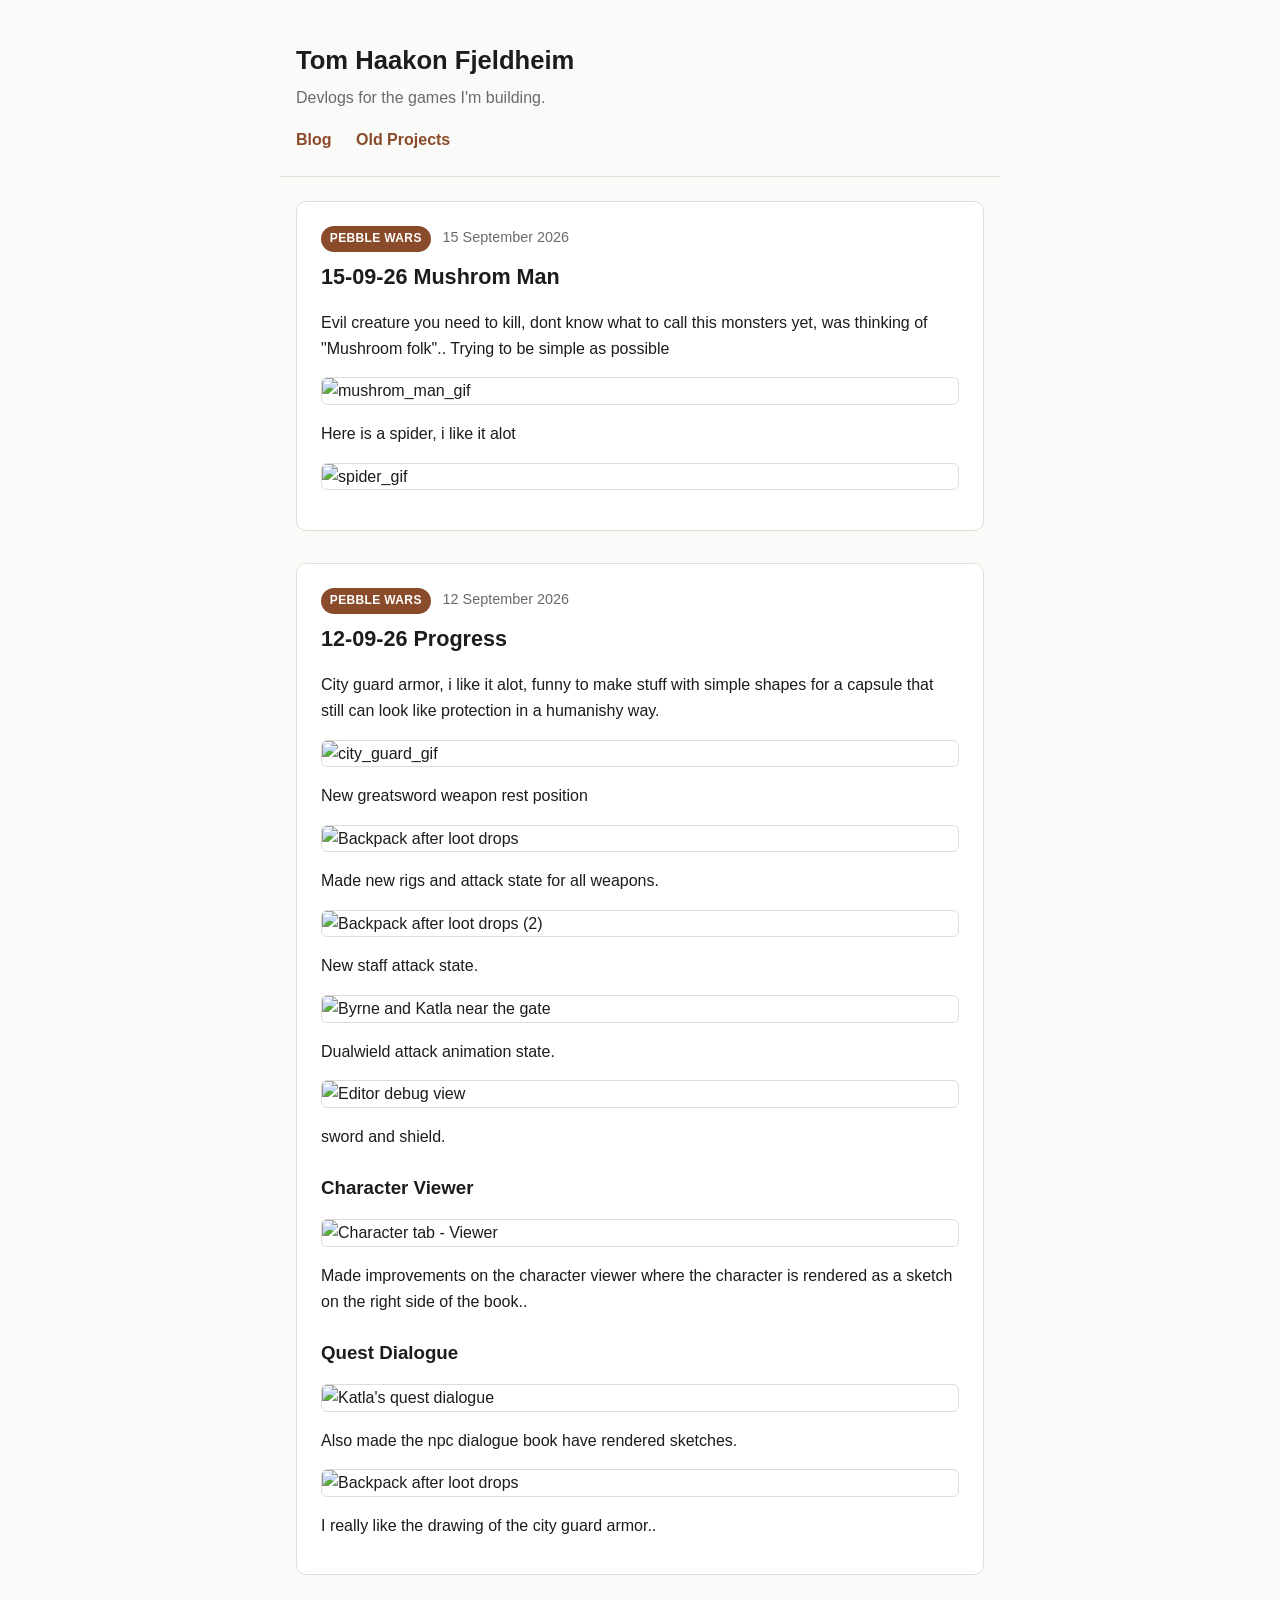
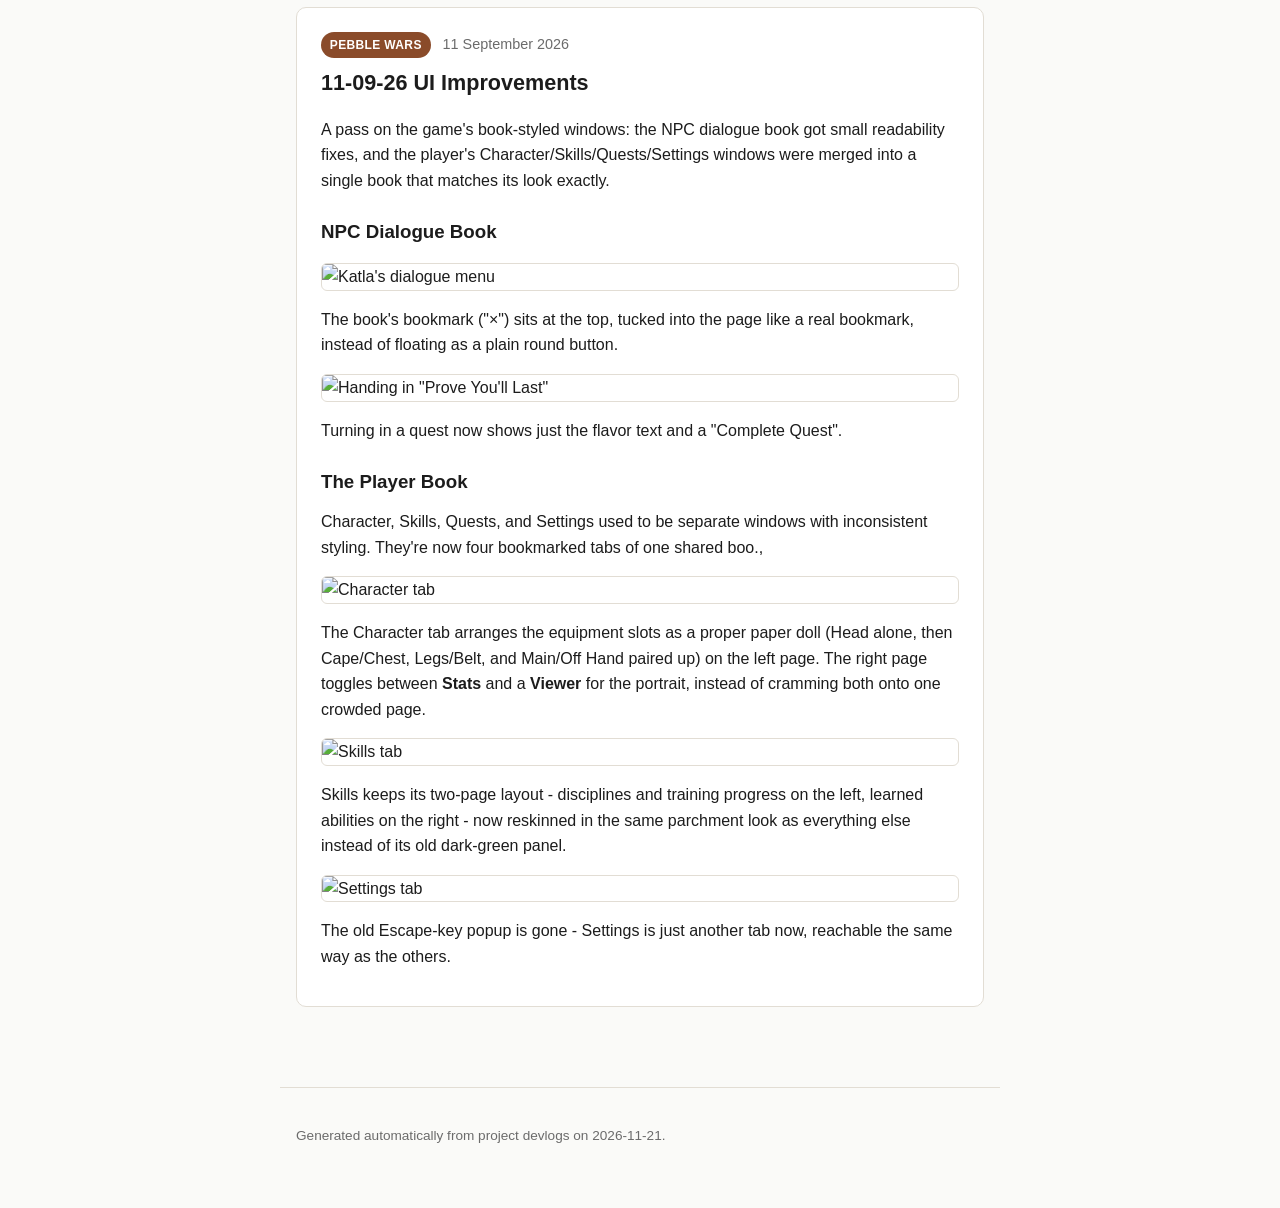
==== index.html @ b5f9fc64 "chore: sync blog from project devlogs" ====
<!doctype html>
<html lang="en">
<head>
  <meta charset="utf-8">
  <meta name="viewport" content="width=device-width, initial-scale=1">
  <title>Tom Haakon Fjeldheim — Game Dev Blog</title>
  <link rel="stylesheet" href="style.css">
</head>
<body>
  <header class="site-header">
    <h1>Tom Haakon Fjeldheim</h1>
    <p class="tagline">Devlogs for the games I'm building.</p>
    <nav>
      <a href="index.html">Blog</a>
      <a href="old-projects.html">Old Projects</a>
    </nav>
  </header>

  <main>
    
    <article class="post">
      <header class="post-header">
        <span class="post-project">Pebble Wars</span>
        <time class="post-date">15 September 2026</time>
      </header>
      <h2 class="post-title">15-09-26 Mushrom Man</h2>
      <div class="post-body">
        <p>Evil creature you need to kill, dont know what to call this monsters yet, was thinking of "Mushroom folk".. Trying to be simple as possible</p>
<figure><img src="https://raw.githubusercontent.com/tomhaakon/pebble-wars-progress-blog/main/images/15-09-26/mushrom_man.gif" alt="mushrom_man_gif" loading="lazy"></figure>
<p>Here is a spider, i like it alot</p>
<figure><img src="https://raw.githubusercontent.com/tomhaakon/pebble-wars-progress-blog/main/images/15-09-26/spider.gif" alt="spider_gif" loading="lazy"></figure>
      </div>
    </article>

    <article class="post">
      <header class="post-header">
        <span class="post-project">Pebble Wars</span>
        <time class="post-date">12 September 2026</time>
      </header>
      <h2 class="post-title">12-09-26 Progress</h2>
      <div class="post-body">
        <p>City guard armor, i like it alot, funny to make stuff with simple shapes for a capsule that still can look like protection in a humanishy way.</p>
<figure><img src="https://raw.githubusercontent.com/tomhaakon/pebble-wars-progress-blog/main/images/12-09-26/city_guard_gif.gif" alt="city_guard_gif" loading="lazy"></figure>
<p>New greatsword weapon rest position</p>
<figure><img src="https://raw.githubusercontent.com/tomhaakon/pebble-wars-progress-blog/main/images/12-09-26/Skjermbilde%202026-09-12%20135331.png" alt="Backpack after loot drops" loading="lazy"></figure>
<p>Made new rigs and attack state for all weapons.</p>
<figure><img src="https://raw.githubusercontent.com/tomhaakon/pebble-wars-progress-blog/main/images/12-09-26/Skjermbilde%202026-09-12%20135351.png" alt="Backpack after loot drops (2)" loading="lazy"></figure>
<p>New staff attack state.</p>
<figure><img src="https://raw.githubusercontent.com/tomhaakon/pebble-wars-progress-blog/main/images/12-09-26/Skjermbilde%202026-09-12%20135405.png" alt="Byrne and Katla near the gate" loading="lazy"></figure>
<p>Dualwield attack animation state.</p>
<figure><img src="https://raw.githubusercontent.com/tomhaakon/pebble-wars-progress-blog/main/images/12-09-26/Skjermbilde%202026-09-12%20135410.png" alt="Editor debug view" loading="lazy"></figure>
<p>sword and shield.</p>
<h3>Character Viewer</h3>
<figure><img src="https://raw.githubusercontent.com/tomhaakon/pebble-wars-progress-blog/main/images/12-09-26/Skjermbilde%202026-09-12%20135426.png" alt="Character tab - Viewer" loading="lazy"></figure>
<p>Made improvements on the character viewer where the character is rendered as a sketch on the right side of the book..</p>
<h3>Quest Dialogue</h3>
<figure><img src="https://raw.githubusercontent.com/tomhaakon/pebble-wars-progress-blog/main/images/12-09-26/Skjermbilde%202026-09-12%20135549.png" alt="Katla's quest dialogue" loading="lazy"></figure>
<p>Also made the npc dialogue book have rendered sketches.</p>
<figure><img src="https://raw.githubusercontent.com/tomhaakon/pebble-wars-progress-blog/main/images/12-09-26/Skjermbilde%202026-09-12%20140319.png" alt="Backpack after loot drops" loading="lazy"></figure>
<p>I really like the drawing of the city guard armor..</p>
      </div>
    </article>

    <article class="post">
      <header class="post-header">
        <span class="post-project">Pebble Wars</span>
        <time class="post-date">11 September 2026</time>
      </header>
      <h2 class="post-title">11-09-26 UI Improvements</h2>
      <div class="post-body">
        <p>A pass on the game's book-styled windows: the NPC dialogue book got small readability fixes, and the player's Character/Skills/Quests/Settings windows were merged into a single book that matches its look exactly.</p>
<h3>NPC Dialogue Book</h3>
<figure><img src="https://raw.githubusercontent.com/tomhaakon/pebble-wars-progress-blog/main/images/11-09-26/Skjermbilde%202026-09-12%20004628.png" alt="Katla's dialogue menu" loading="lazy"></figure>
<p>The book's bookmark ("×") sits at the top, tucked into the page like a real bookmark, instead of floating as a plain round button.</p>
<figure><img src="https://raw.githubusercontent.com/tomhaakon/pebble-wars-progress-blog/main/images/11-09-26/Skjermbilde%202026-09-12%20004636.png" alt="Handing in &quot;Prove You'll Last&quot;" loading="lazy"></figure>
<p>Turning in a quest now shows just the flavor text and a "Complete Quest".</p>
<h3>The Player Book</h3>
<p>Character, Skills, Quests, and Settings used to be separate windows with inconsistent styling. They're now four bookmarked tabs of one shared boo.,</p>
<figure><img src="https://raw.githubusercontent.com/tomhaakon/pebble-wars-progress-blog/main/images/11-09-26/Skjermbilde%202026-09-12%20004641.png" alt="Character tab" loading="lazy"></figure>
<p>The Character tab arranges the equipment slots as a proper paper doll (Head alone, then Cape/Chest, Legs/Belt, and Main/Off Hand paired up) on the left page. The right page toggles between <strong>Stats</strong> and a <strong>Viewer</strong> for the portrait, instead of cramming both onto one crowded page.</p>
<figure><img src="https://raw.githubusercontent.com/tomhaakon/pebble-wars-progress-blog/main/images/11-09-26/Skjermbilde%202026-09-12%20004644.png" alt="Skills tab" loading="lazy"></figure>
<p>Skills keeps its two-page layout - disciplines and training progress on the left, learned abilities on the right - now reskinned in the same parchment look as everything else instead of its old dark-green panel.</p>
<figure><img src="https://raw.githubusercontent.com/tomhaakon/pebble-wars-progress-blog/main/images/11-09-26/Skjermbilde%202026-09-12%20004647.png" alt="Settings tab" loading="lazy"></figure>
<p>The old Escape-key popup is gone - Settings is just another tab now, reachable the same way as the others.</p>
      </div>
    </article>
  </main>

  <footer class="site-footer">
    <p>Generated automatically from project devlogs on 2026-11-21.</p>
  </footer>
</body>
</html>
---- style.css ----
:root {
  color-scheme: light dark;
  --bg: #fafaf8;
  --fg: #1c1c1c;
  --muted: #6b6b6b;
  --accent: #8a4b2a;
  --border: #e2ddd4;
  --card-bg: #ffffff;
  --max-width: 720px;
}

@media (prefers-color-scheme: dark) {
  :root {
    --bg: #171512;
    --fg: #ece7de;
    --muted: #a39d90;
    --accent: #d99a6c;
    --border: #322e28;
    --card-bg: #201d19;
  }
}

* { box-sizing: border-box; }

body {
  margin: 0;
  background: var(--bg);
  color: var(--fg);
  font-family: -apple-system, BlinkMacSystemFont, "Segoe UI", Roboto, sans-serif;
  line-height: 1.6;
}

.site-header {
  max-width: var(--max-width);
  margin: 0 auto;
  padding: 2.5rem 1rem 1.5rem;
  border-bottom: 1px solid var(--border);
}

.site-header h1 {
  margin: 0 0 0.25rem;
  font-size: 1.6rem;
}

.tagline {
  margin: 0 0 1rem;
  color: var(--muted);
}

.site-header nav a {
  color: var(--accent);
  text-decoration: none;
  font-weight: 600;
  margin-right: 1.25rem;
}

.site-header nav a:hover { text-decoration: underline; }

main {
  max-width: var(--max-width);
  margin: 0 auto;
  padding: 1.5rem 1rem 3rem;
}

.post {
  background: var(--card-bg);
  border: 1px solid var(--border);
  border-radius: 10px;
  padding: 1.5rem;
  margin-bottom: 2rem;
}

.post-header {
  display: flex;
  align-items: baseline;
  gap: 0.75rem;
  margin-bottom: 0.5rem;
}

.post-project {
  display: inline-block;
  background: var(--accent);
  color: #fff;
  font-size: 0.75rem;
  font-weight: 600;
  letter-spacing: 0.03em;
  text-transform: uppercase;
  padding: 0.2rem 0.55rem;
  border-radius: 999px;
}

.post-date {
  color: var(--muted);
  font-size: 0.9rem;
}

.post-title {
  margin: 0 0 1rem;
  font-size: 1.35rem;
}

.post-body h2, .post-body h3, .post-body h4 {
  margin-top: 1.5rem;
  margin-bottom: 0.5rem;
}

.post-body p { margin: 0.75rem 0; }

.post-body figure {
  margin: 1rem 0;
}

.post-body img {
  max-width: 100%;
  border-radius: 6px;
  border: 1px solid var(--border);
  display: block;
}

.site-footer {
  max-width: var(--max-width);
  margin: 0 auto;
  padding: 1.5rem 1rem 3rem;
  color: var(--muted);
  font-size: 0.85rem;
  border-top: 1px solid var(--border);
}

.old-projects-list {
  list-style: none;
  padding: 0;
}

.old-projects-list li {
  background: var(--card-bg);
  border: 1px solid var(--border);
  border-radius: 8px;
  padding: 1rem 1.25rem;
  margin-bottom: 0.75rem;
}

.old-projects-list a {
  color: var(--accent);
  font-weight: 600;
  text-decoration: none;
}

.old-projects-list a:hover { text-decoration: underline; }
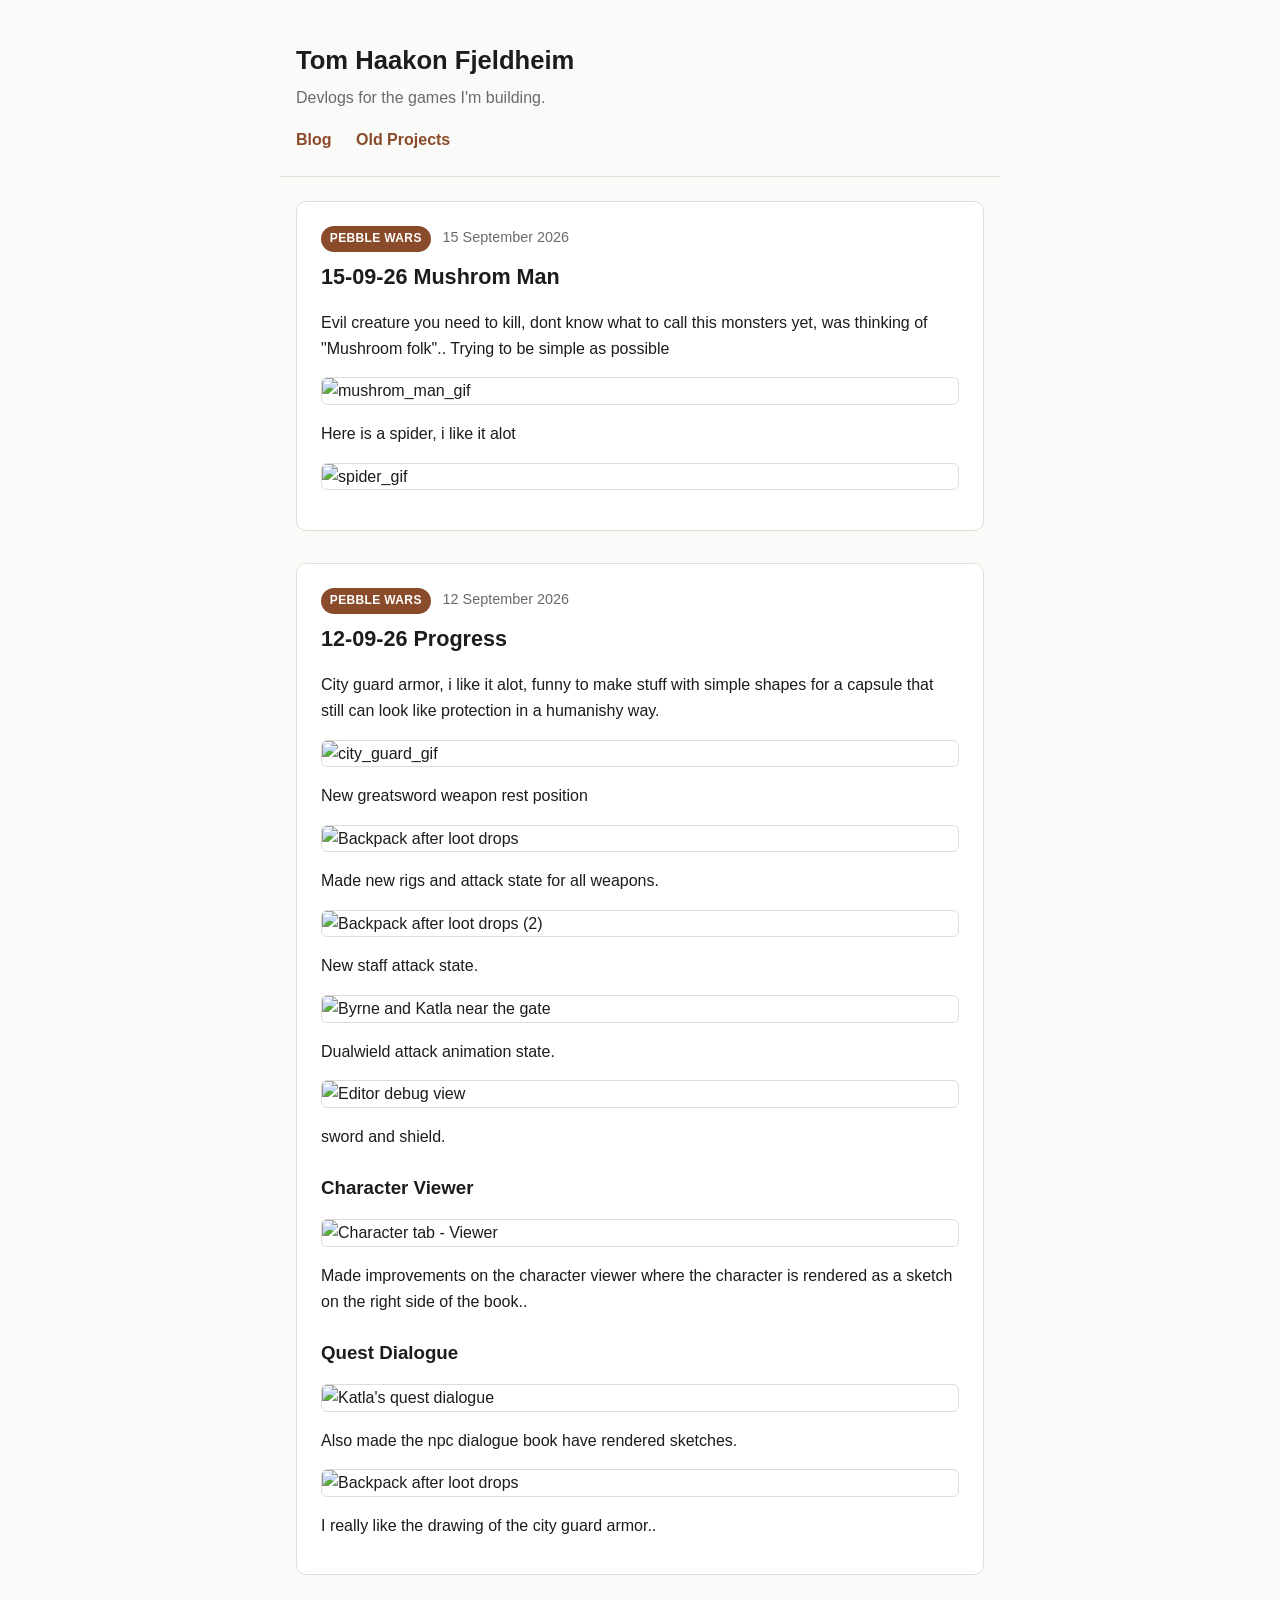
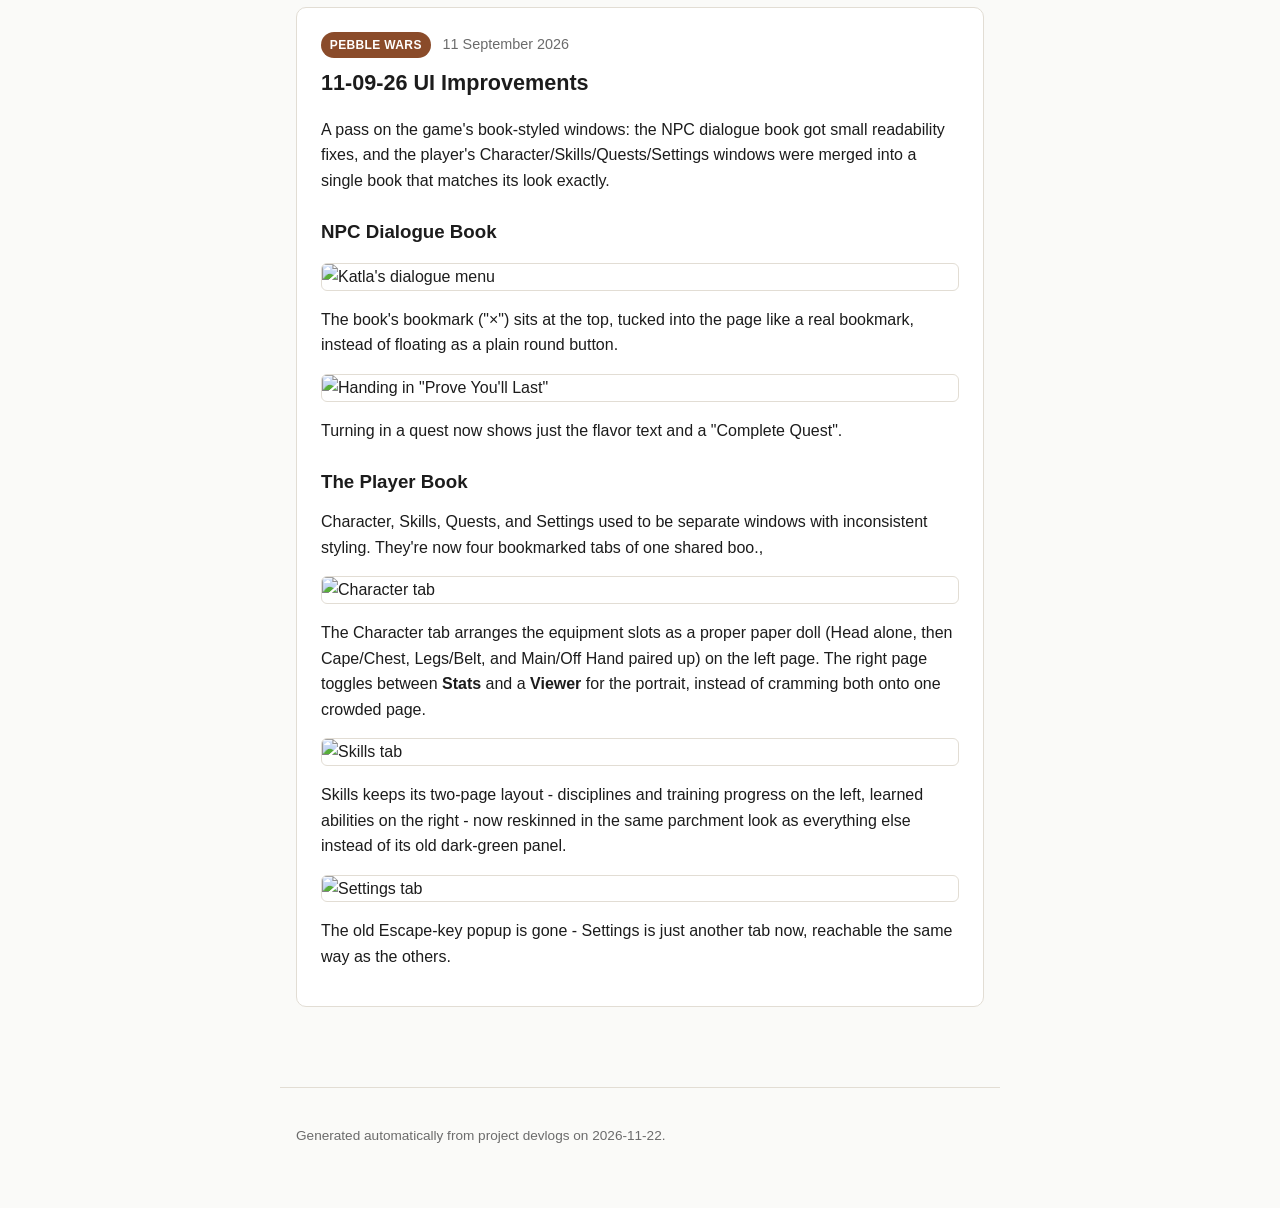
==== commit a876f475: "chore: sync blog from project devlogs" ====
--- a/index.html
+++ b/index.html
@@ -87,7 +87,7 @@
   </main>
 
   <footer class="site-footer">
-    <p>Generated automatically from project devlogs on 2026-11-21.</p>
+    <p>Generated automatically from project devlogs on 2026-11-22.</p>
   </footer>
 </body>
 </html>
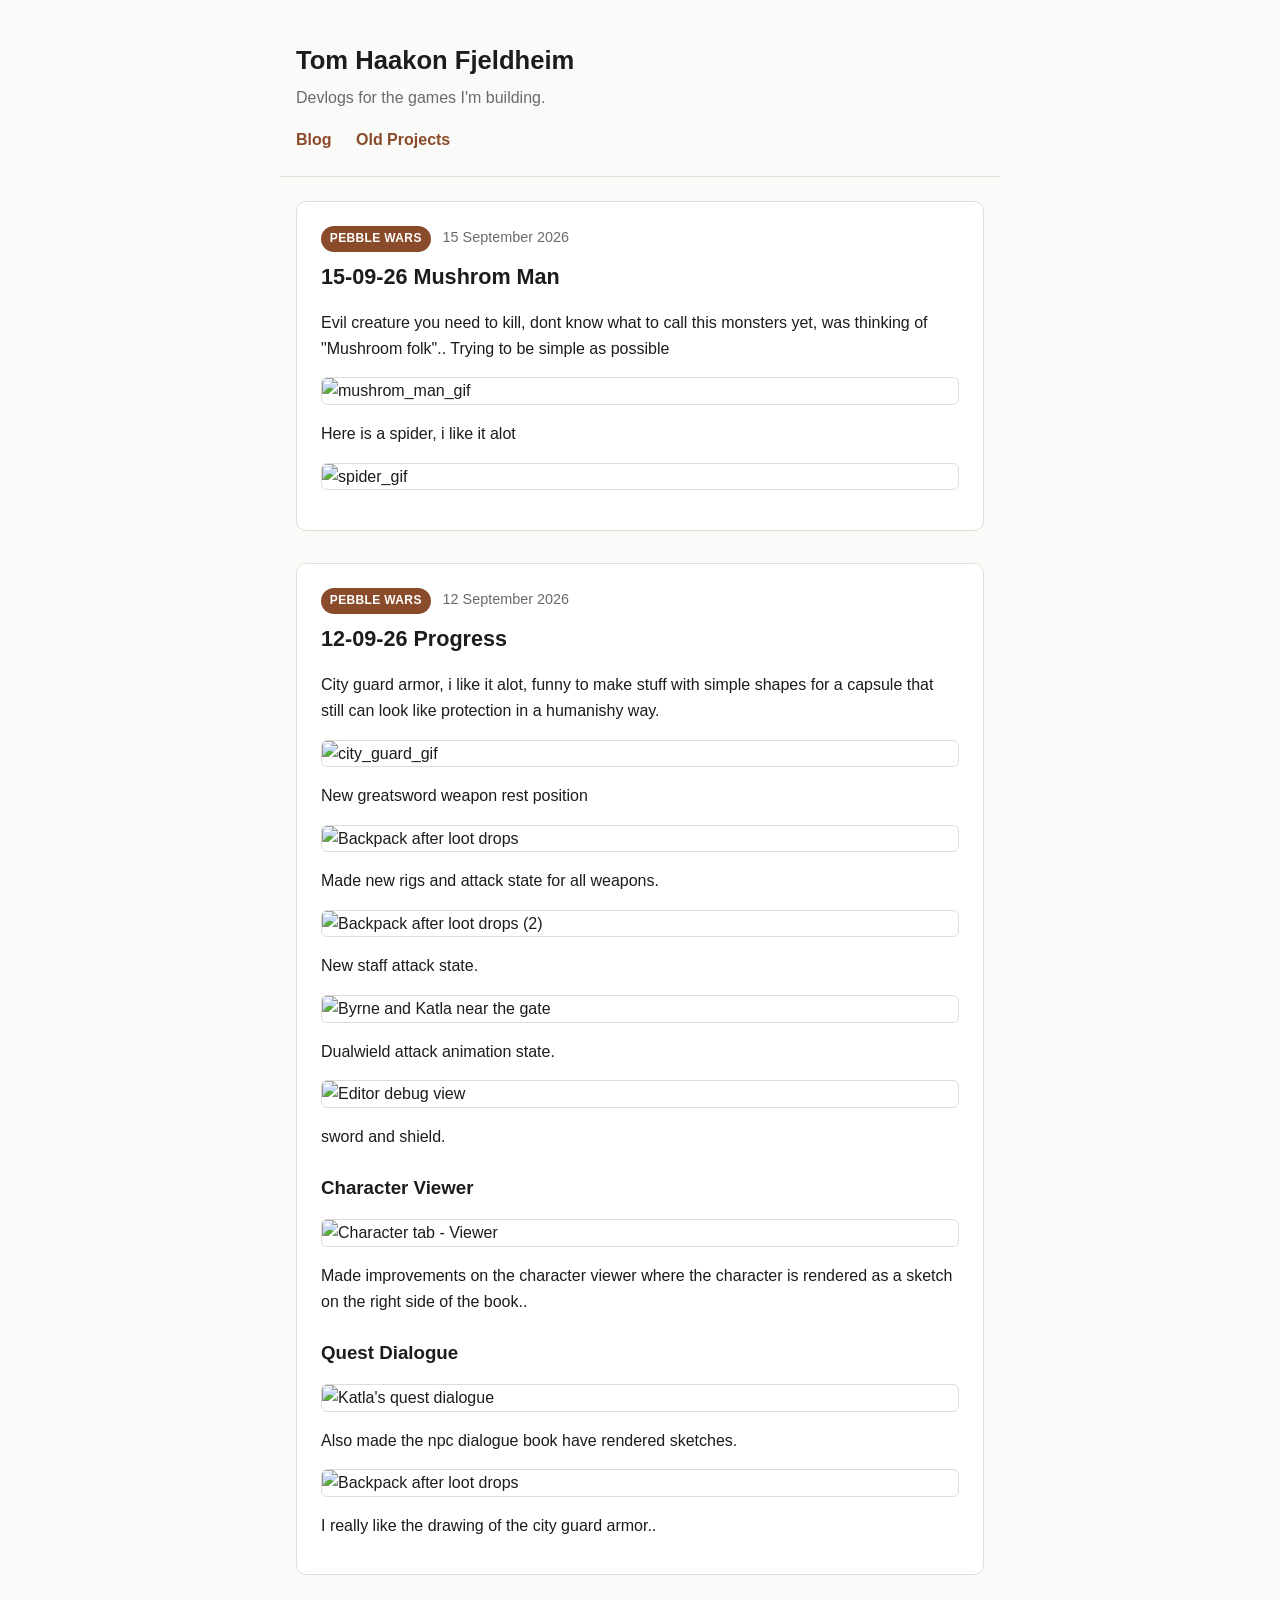
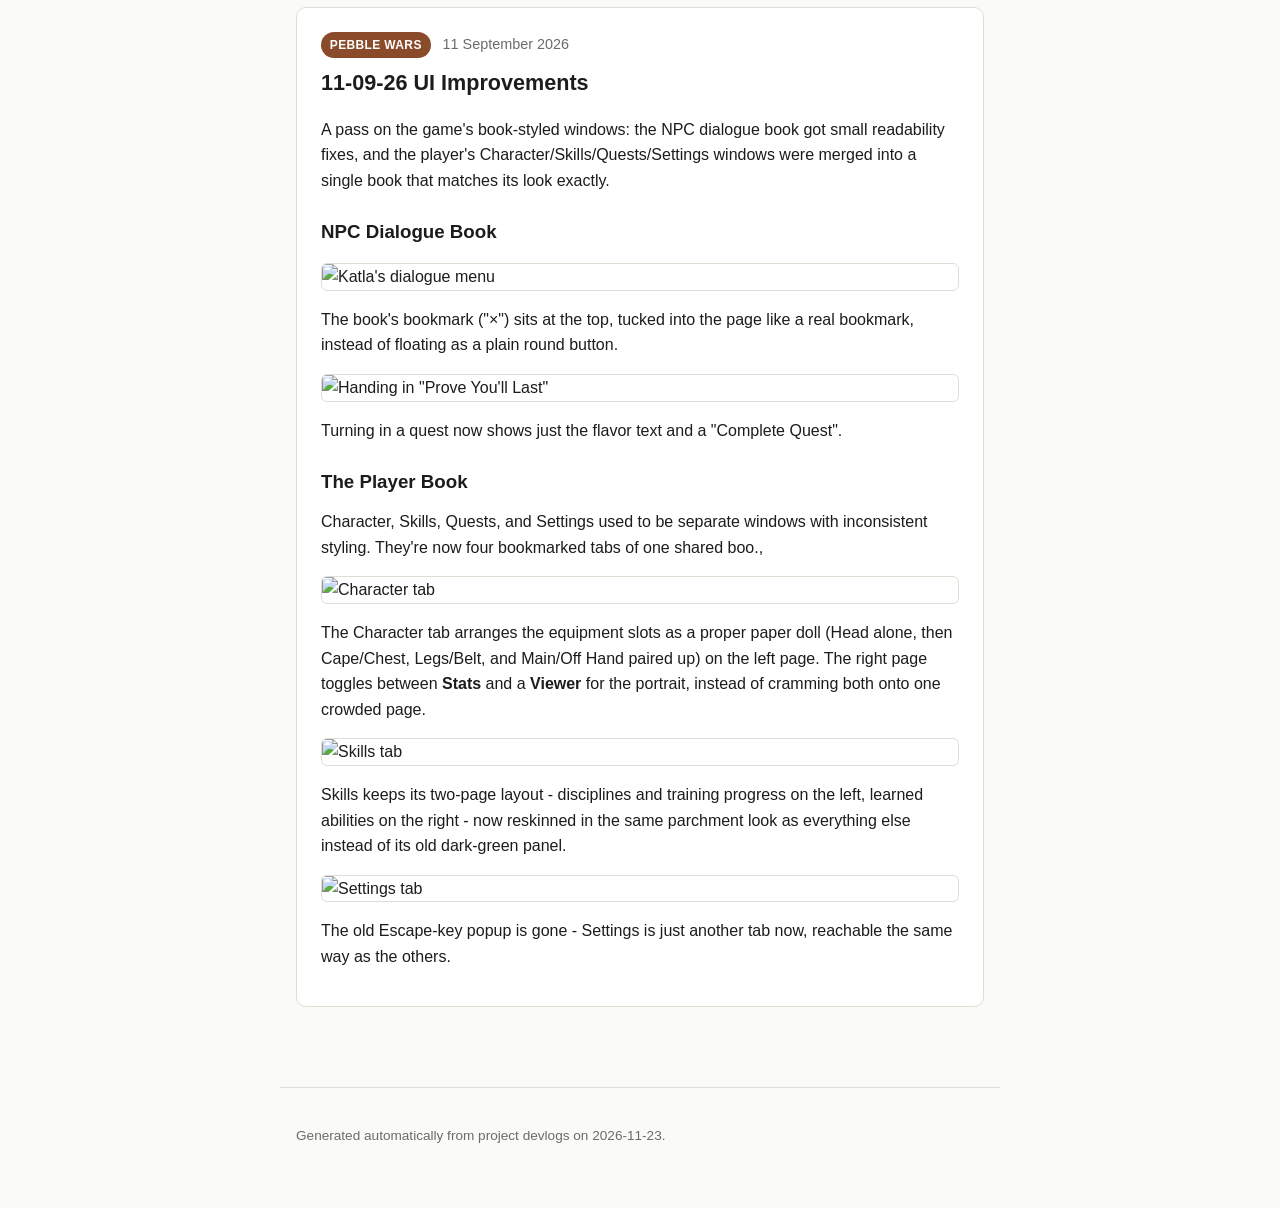
==== commit 7ebb3a1e: "chore: sync blog from project devlogs" ====
--- a/index.html
+++ b/index.html
@@ -87,7 +87,7 @@
   </main>
 
   <footer class="site-footer">
-    <p>Generated automatically from project devlogs on 2026-11-22.</p>
+    <p>Generated automatically from project devlogs on 2026-11-23.</p>
   </footer>
 </body>
 </html>
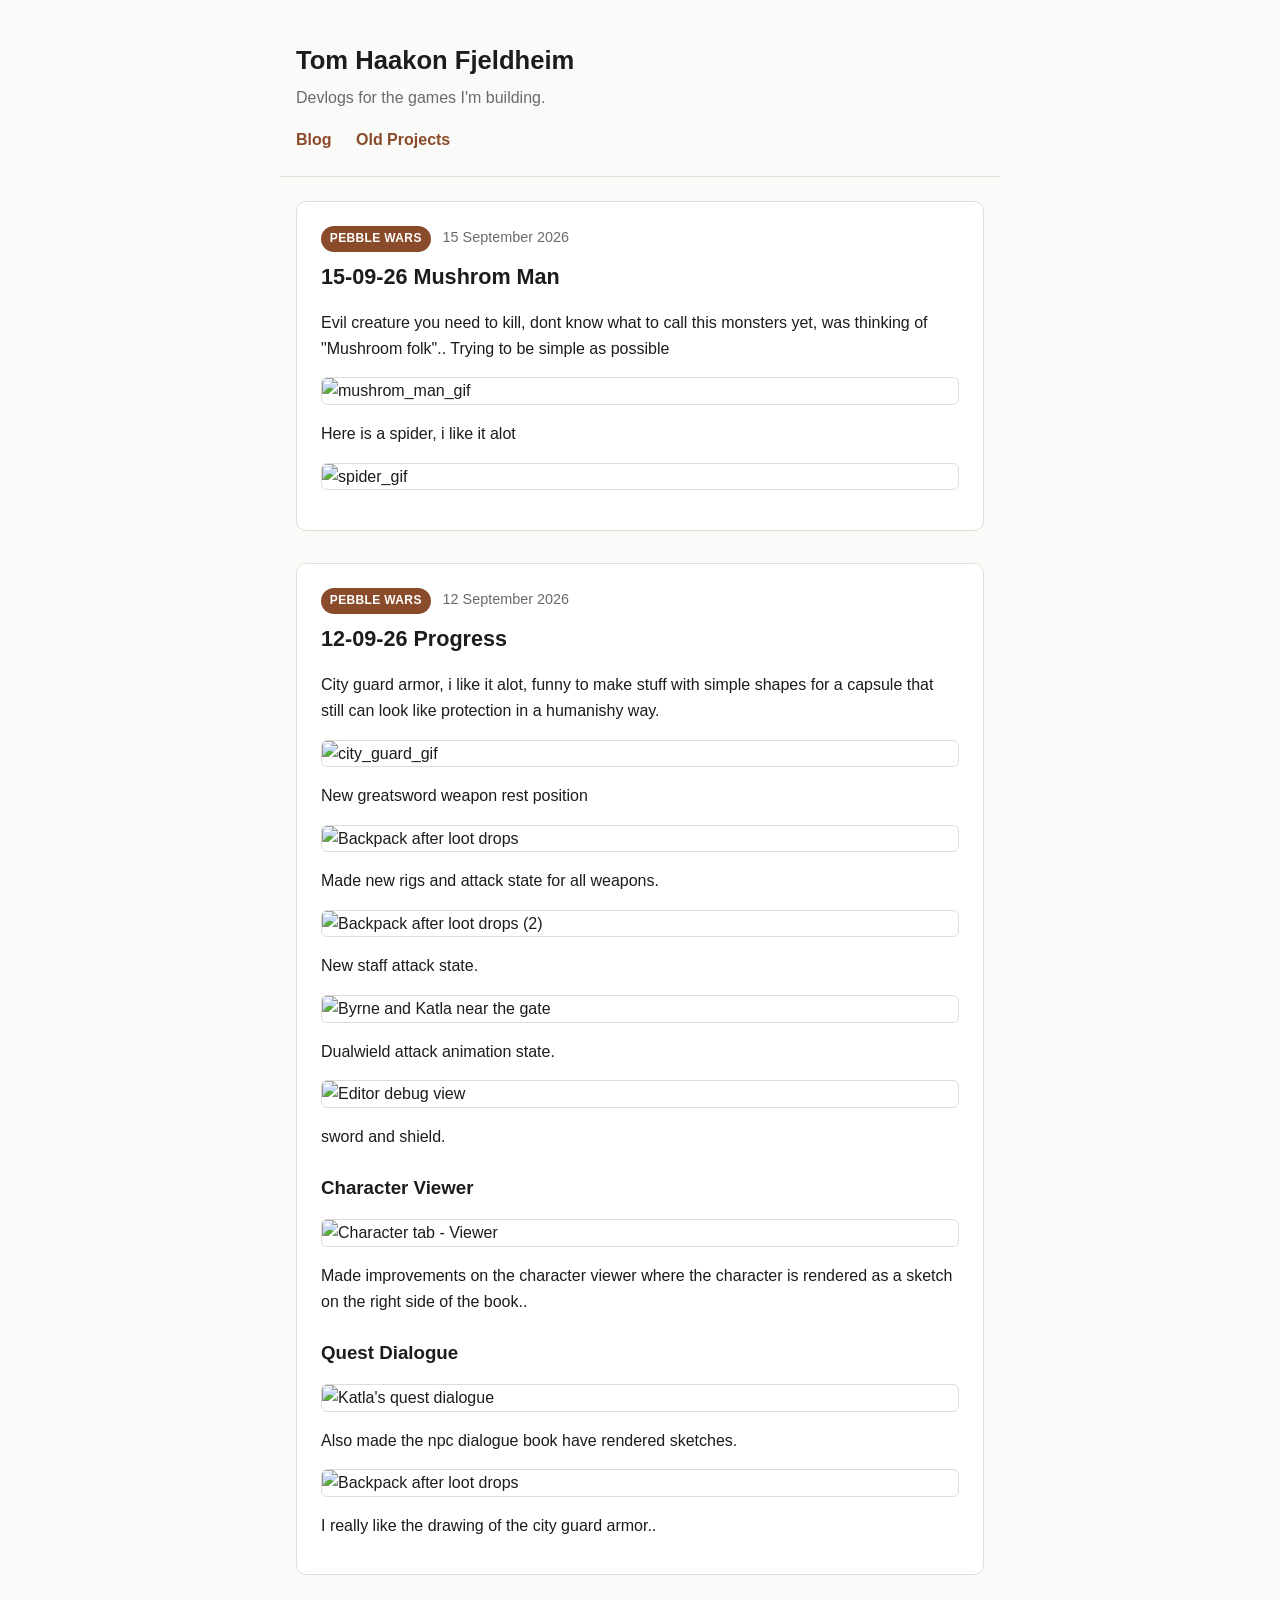
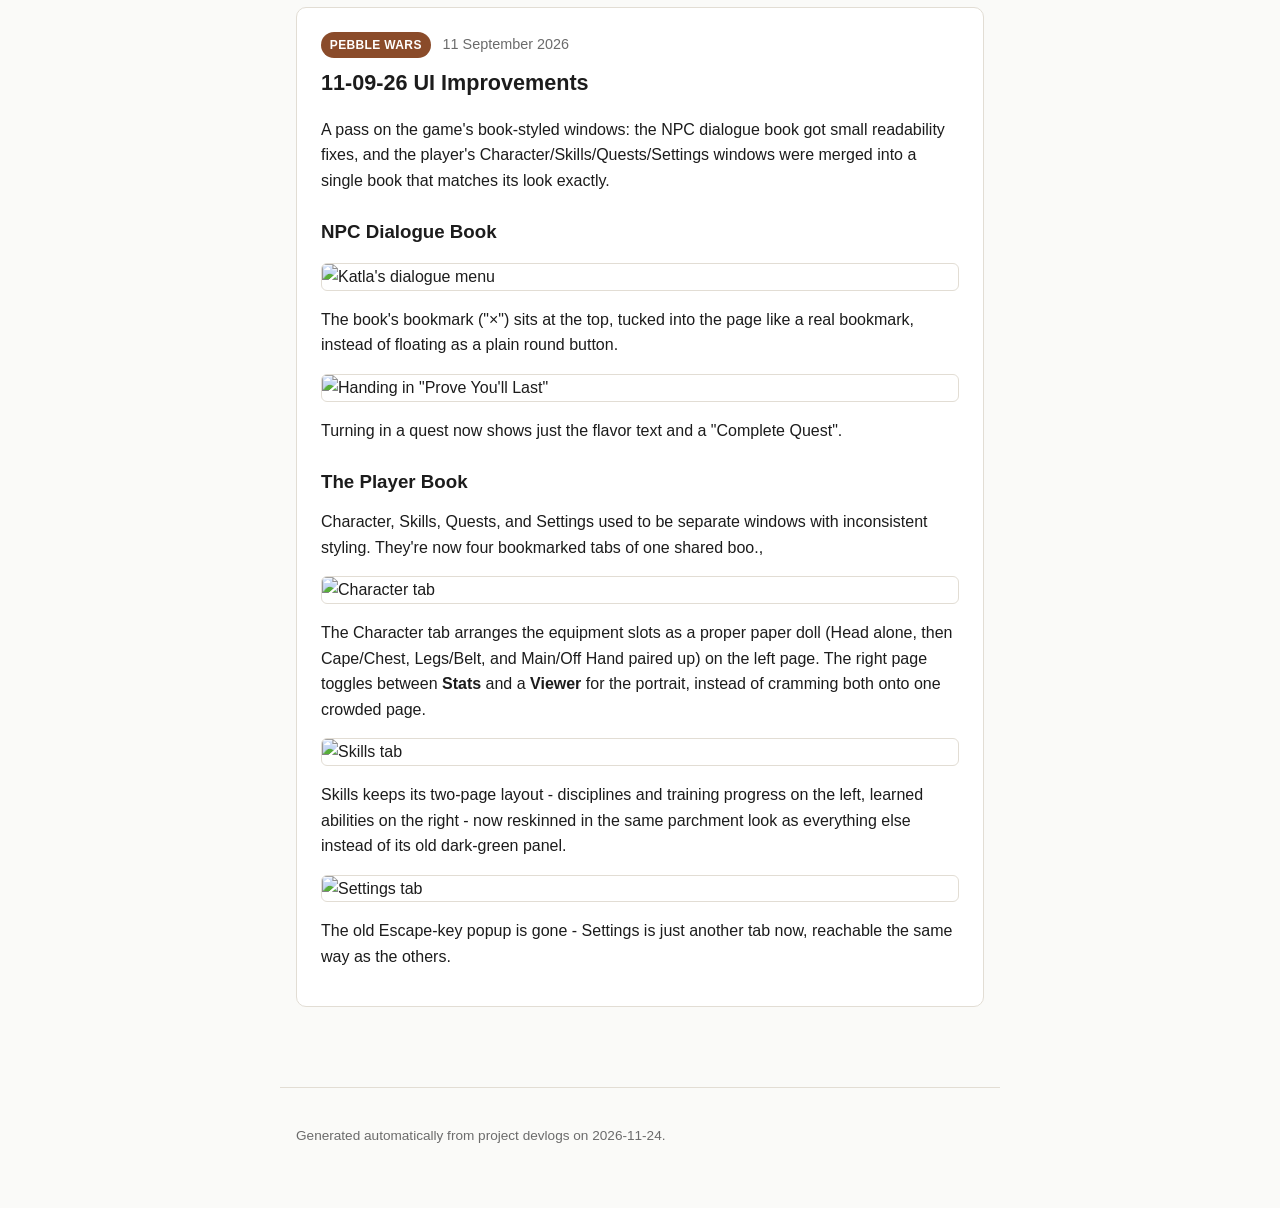
==== commit 9874d672: "chore: sync blog from project devlogs" ====
--- a/index.html
+++ b/index.html
@@ -87,7 +87,7 @@
   </main>
 
   <footer class="site-footer">
-    <p>Generated automatically from project devlogs on 2026-11-23.</p>
+    <p>Generated automatically from project devlogs on 2026-11-24.</p>
   </footer>
 </body>
 </html>
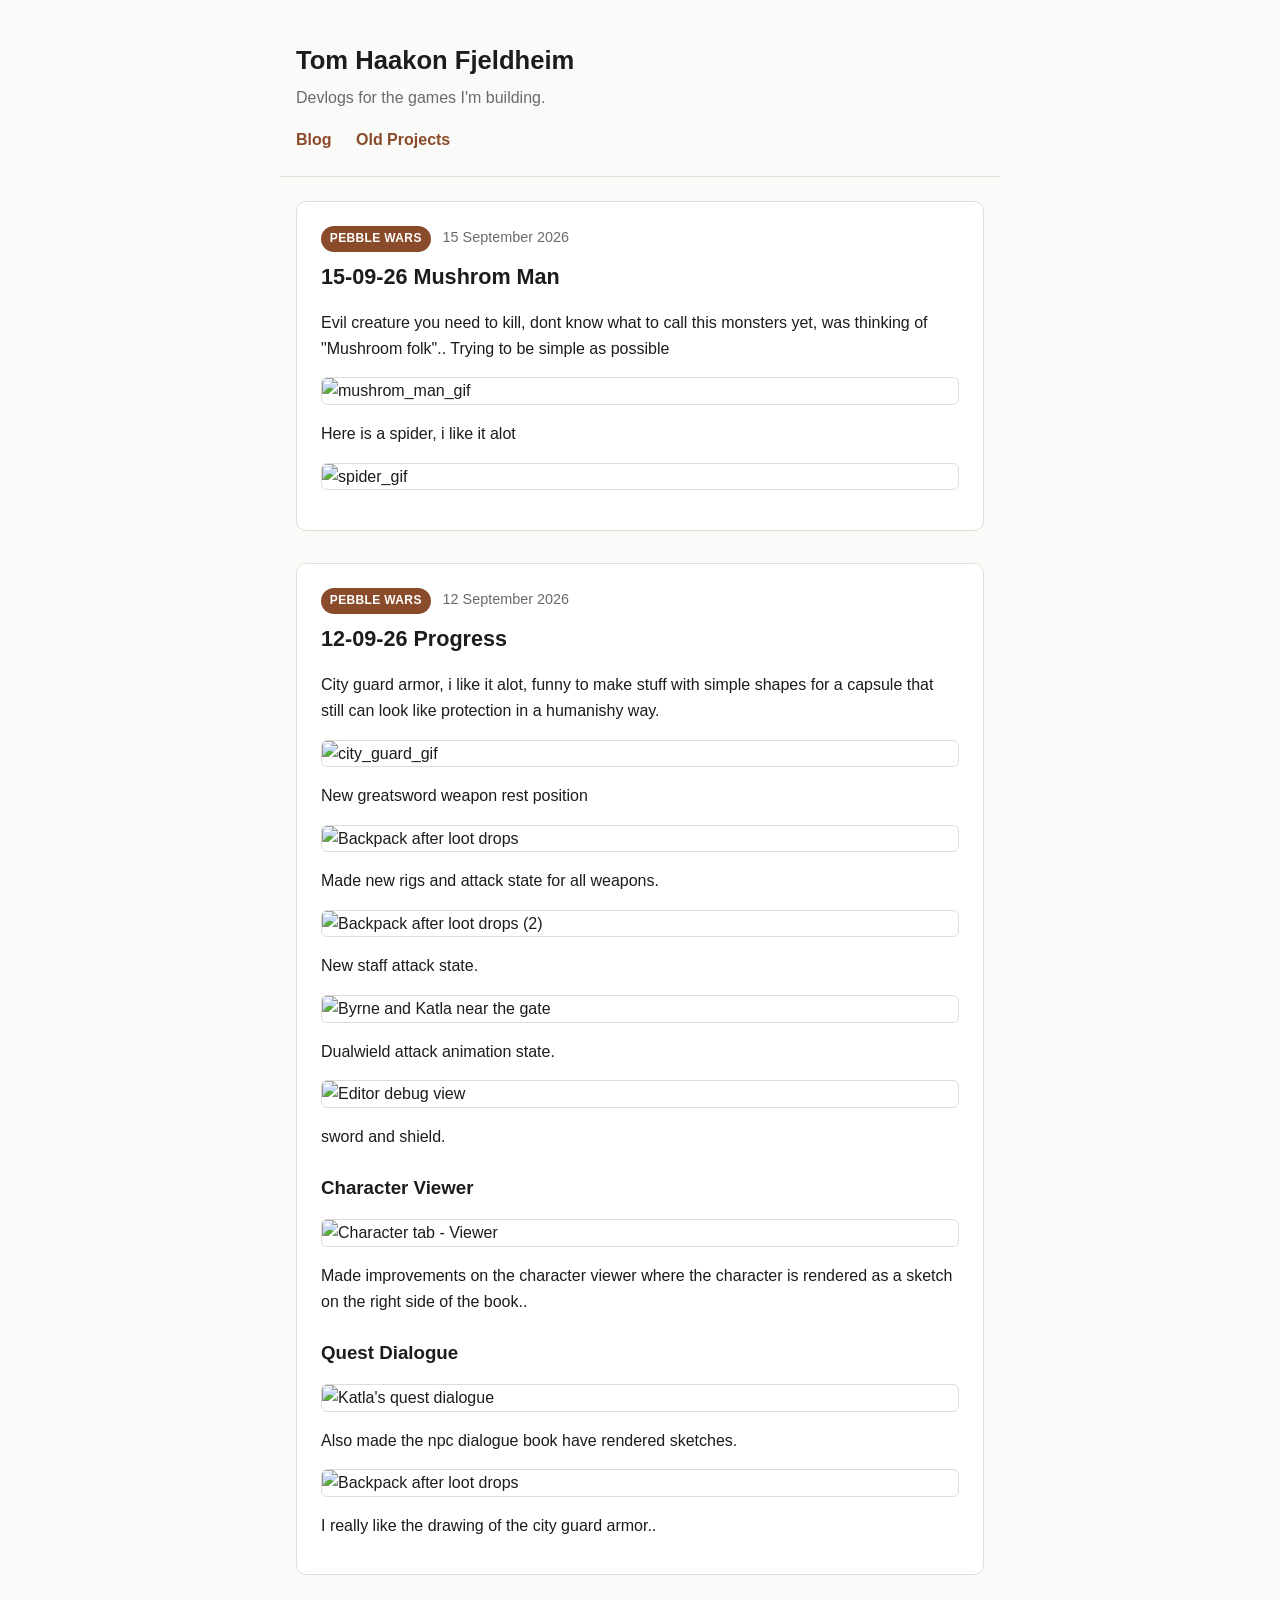
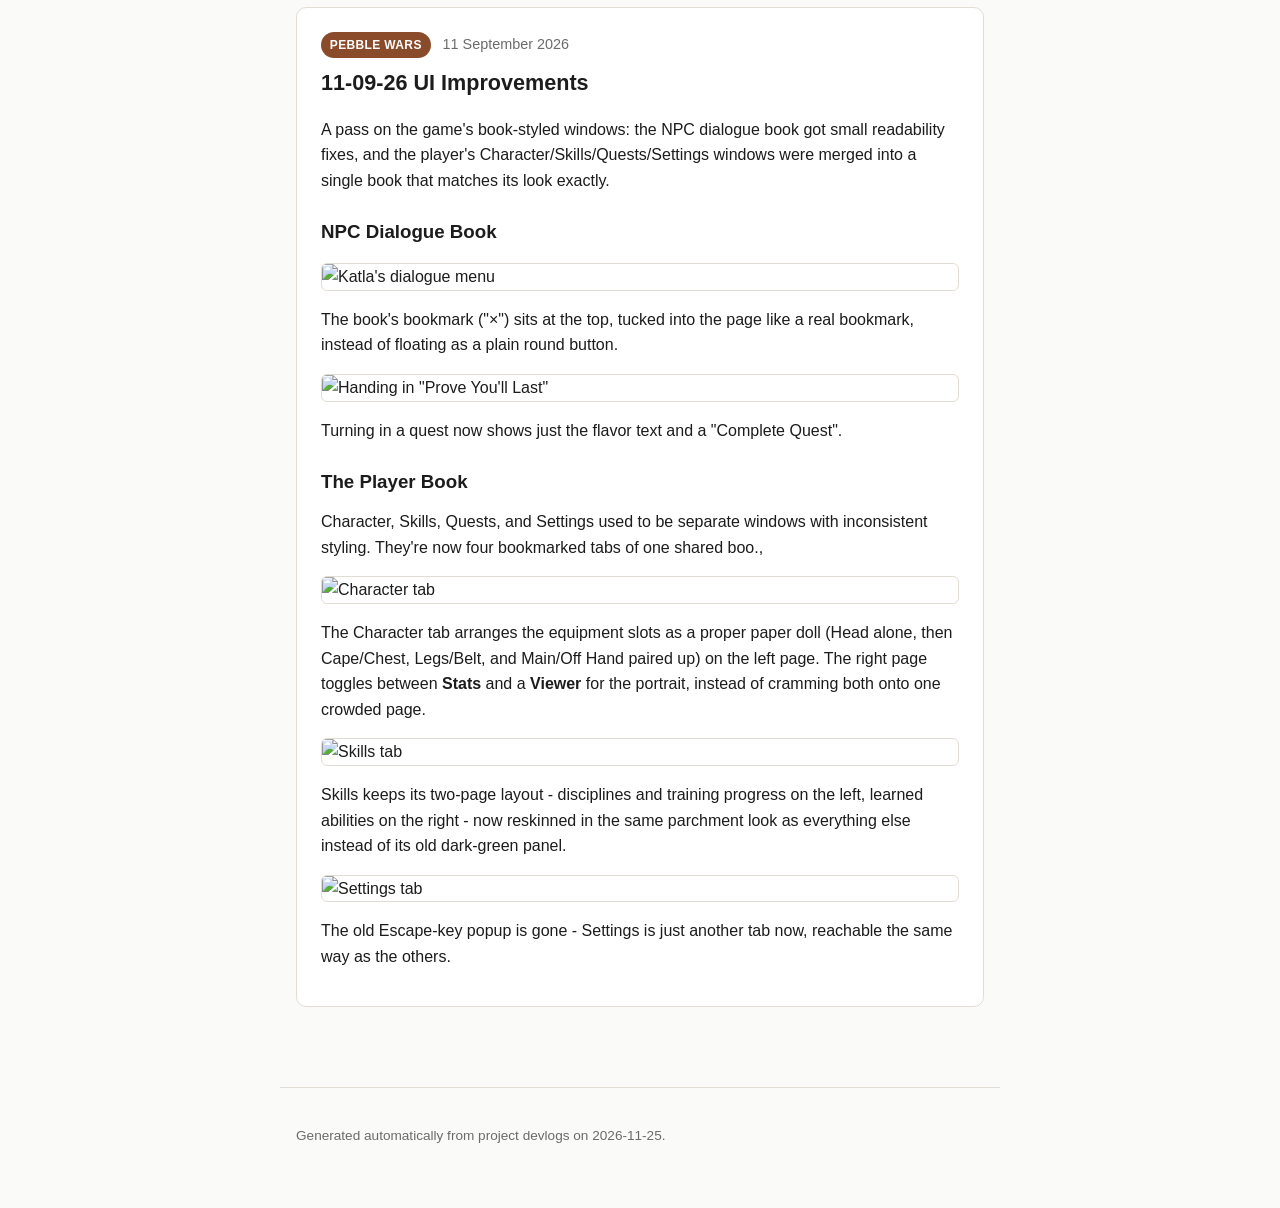
==== commit 021a173b: "chore: sync blog from project devlogs" ====
--- a/index.html
+++ b/index.html
@@ -87,7 +87,7 @@
   </main>
 
   <footer class="site-footer">
-    <p>Generated automatically from project devlogs on 2026-11-24.</p>
+    <p>Generated automatically from project devlogs on 2026-11-25.</p>
   </footer>
 </body>
 </html>
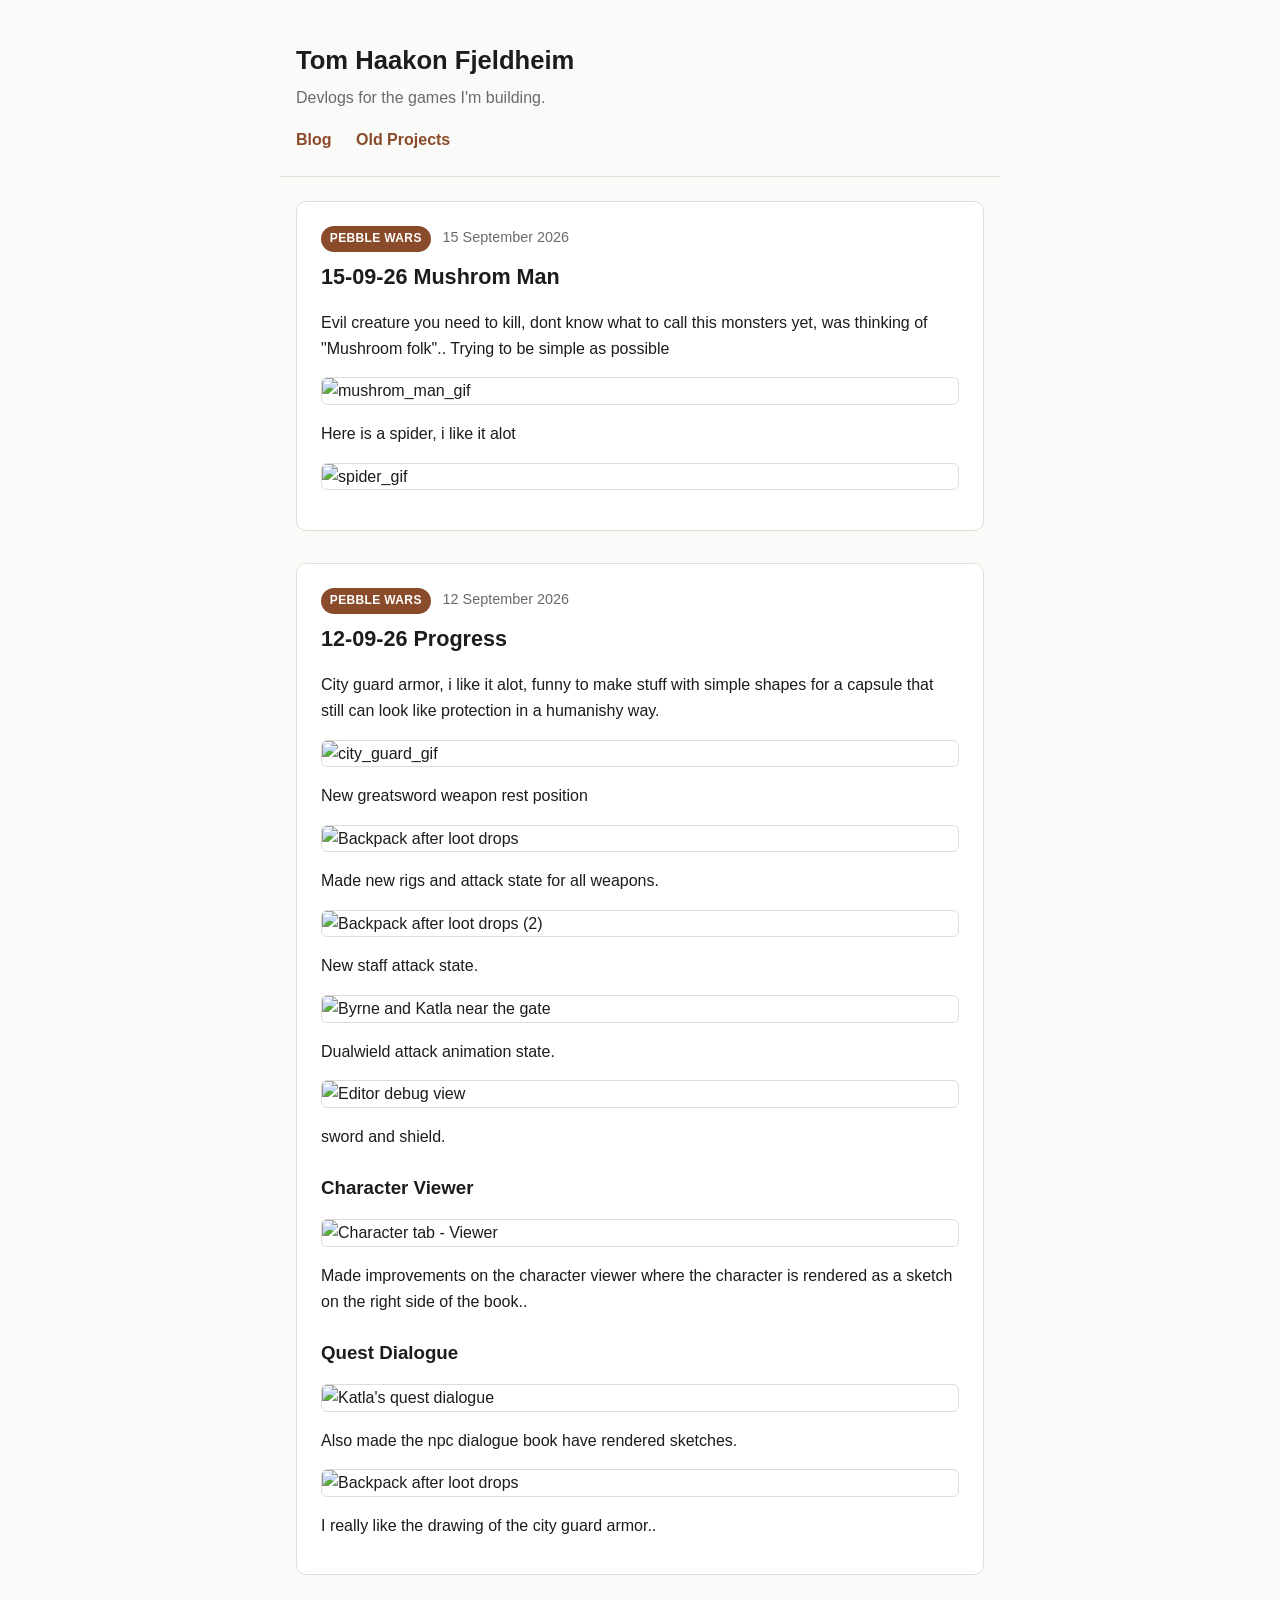
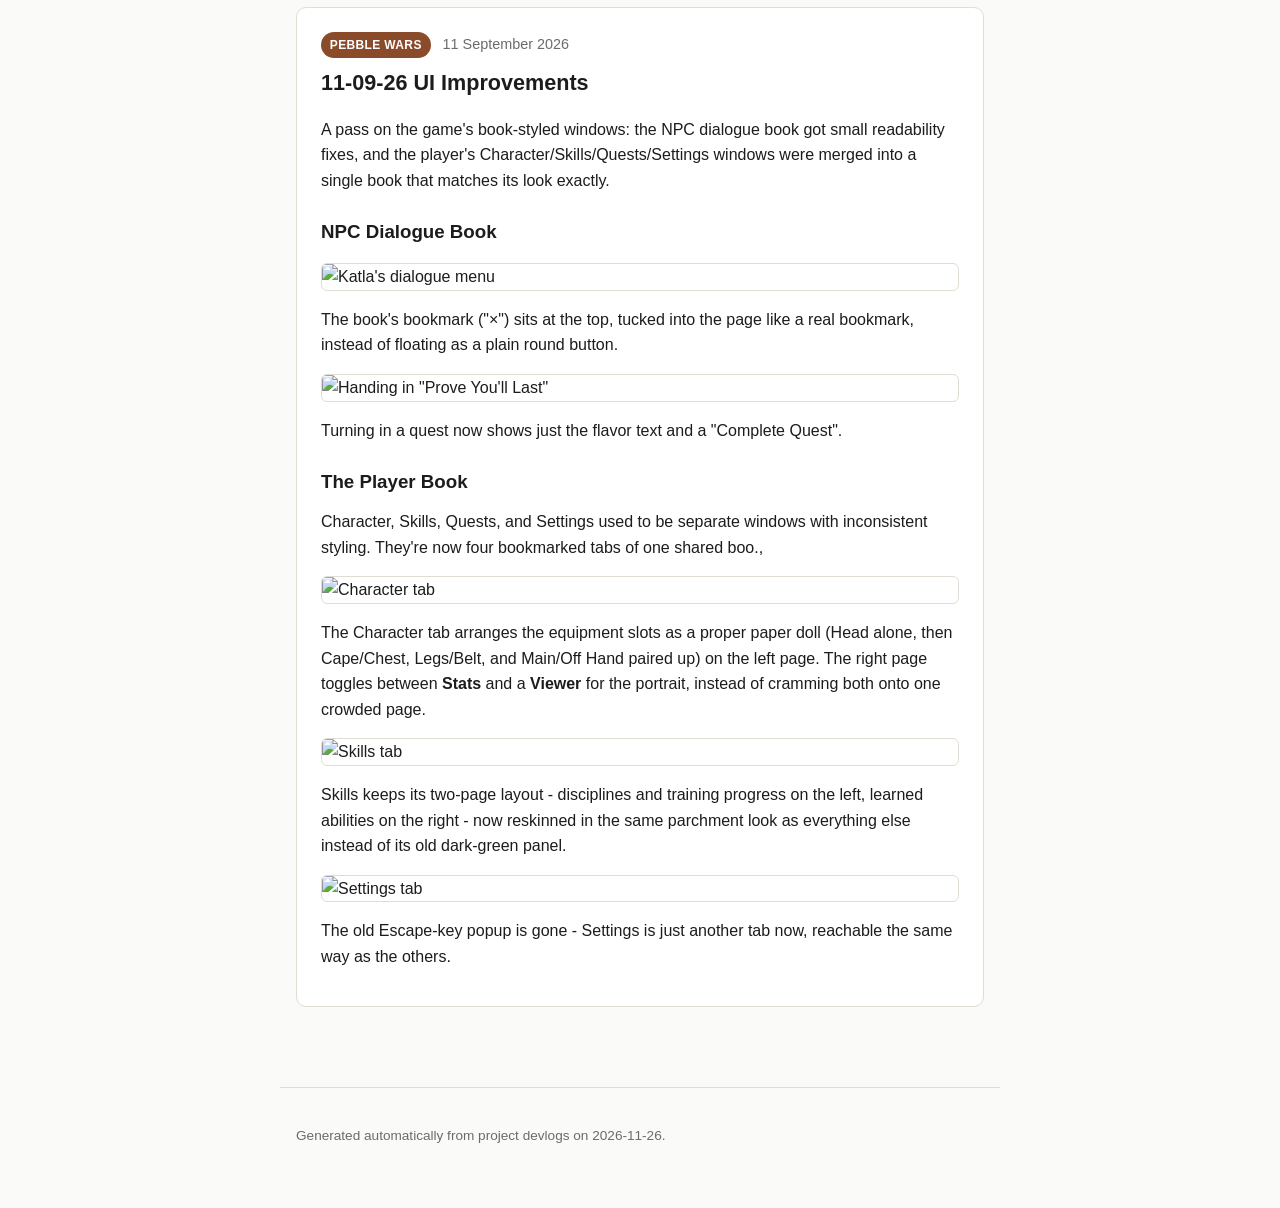
==== commit 80bc04b4: "chore: sync blog from project devlogs" ====
--- a/index.html
+++ b/index.html
@@ -87,7 +87,7 @@
   </main>
 
   <footer class="site-footer">
-    <p>Generated automatically from project devlogs on 2026-11-25.</p>
+    <p>Generated automatically from project devlogs on 2026-11-26.</p>
   </footer>
 </body>
 </html>
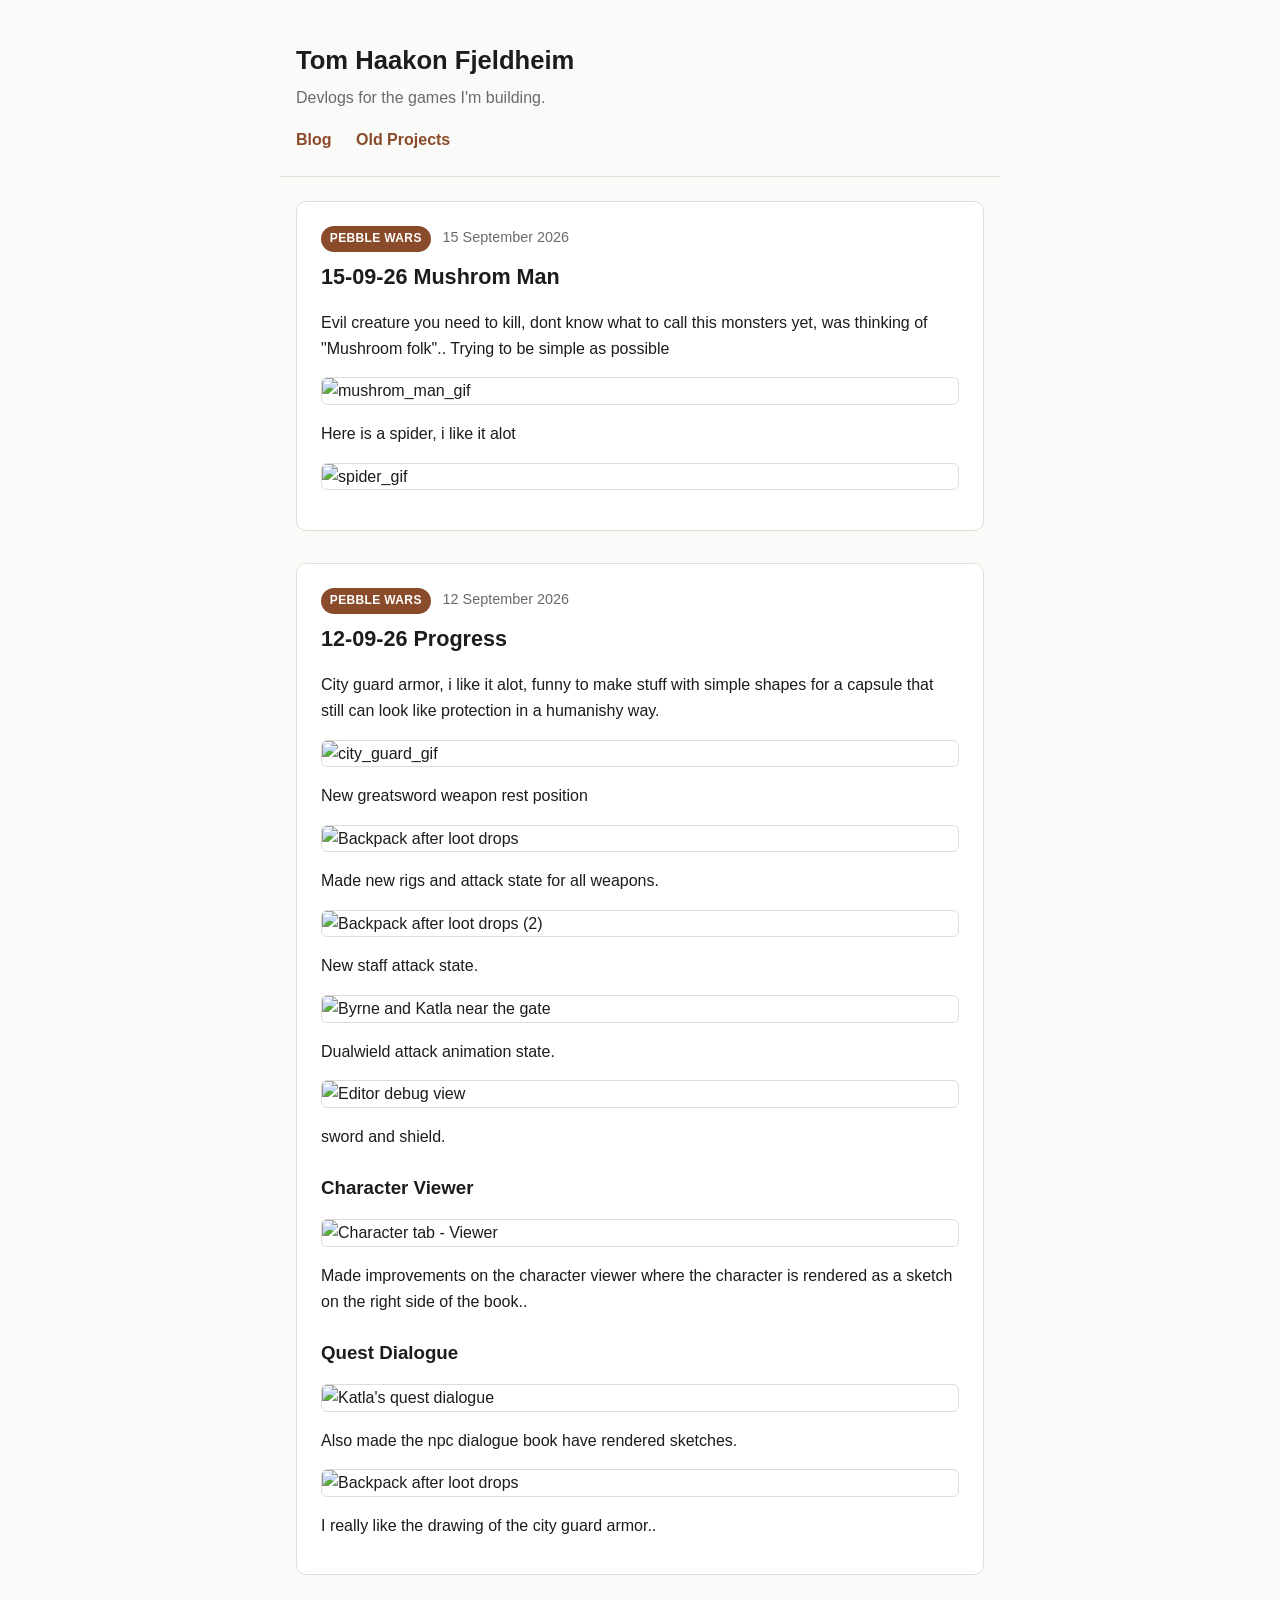
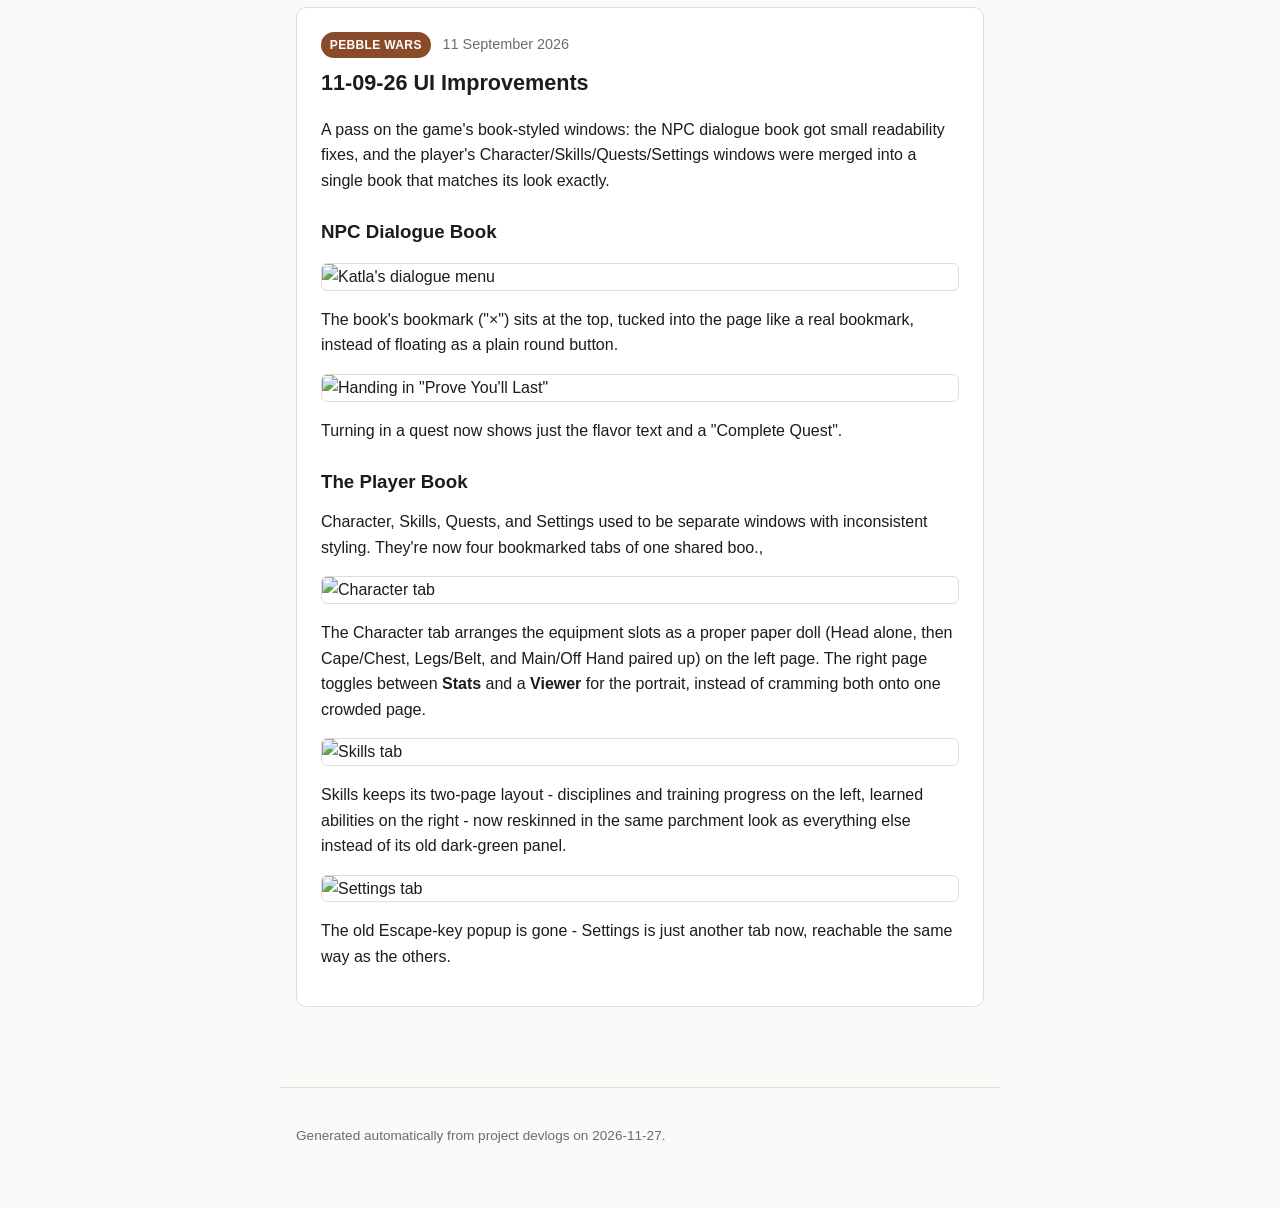
==== commit 34cd8027: "chore: sync blog from project devlogs" ====
--- a/index.html
+++ b/index.html
@@ -87,7 +87,7 @@
   </main>
 
   <footer class="site-footer">
-    <p>Generated automatically from project devlogs on 2026-11-26.</p>
+    <p>Generated automatically from project devlogs on 2026-11-27.</p>
   </footer>
 </body>
 </html>
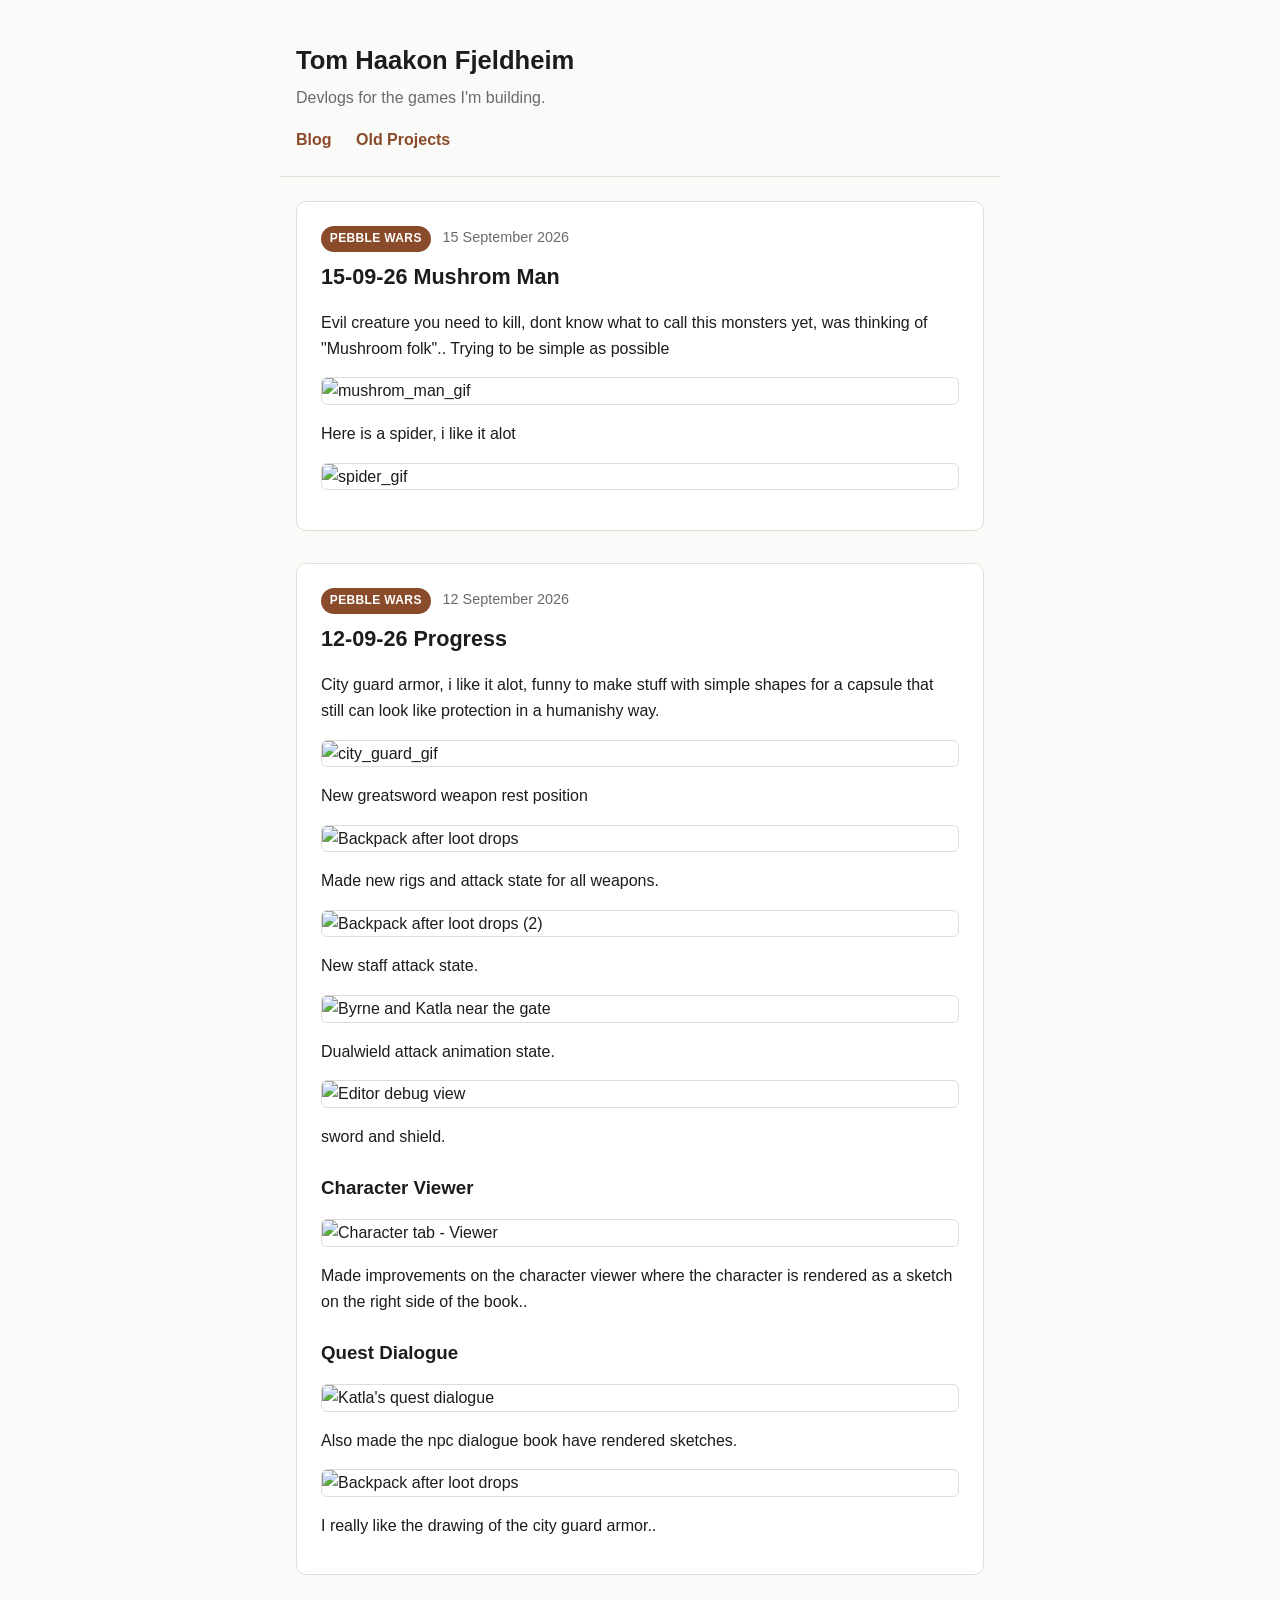
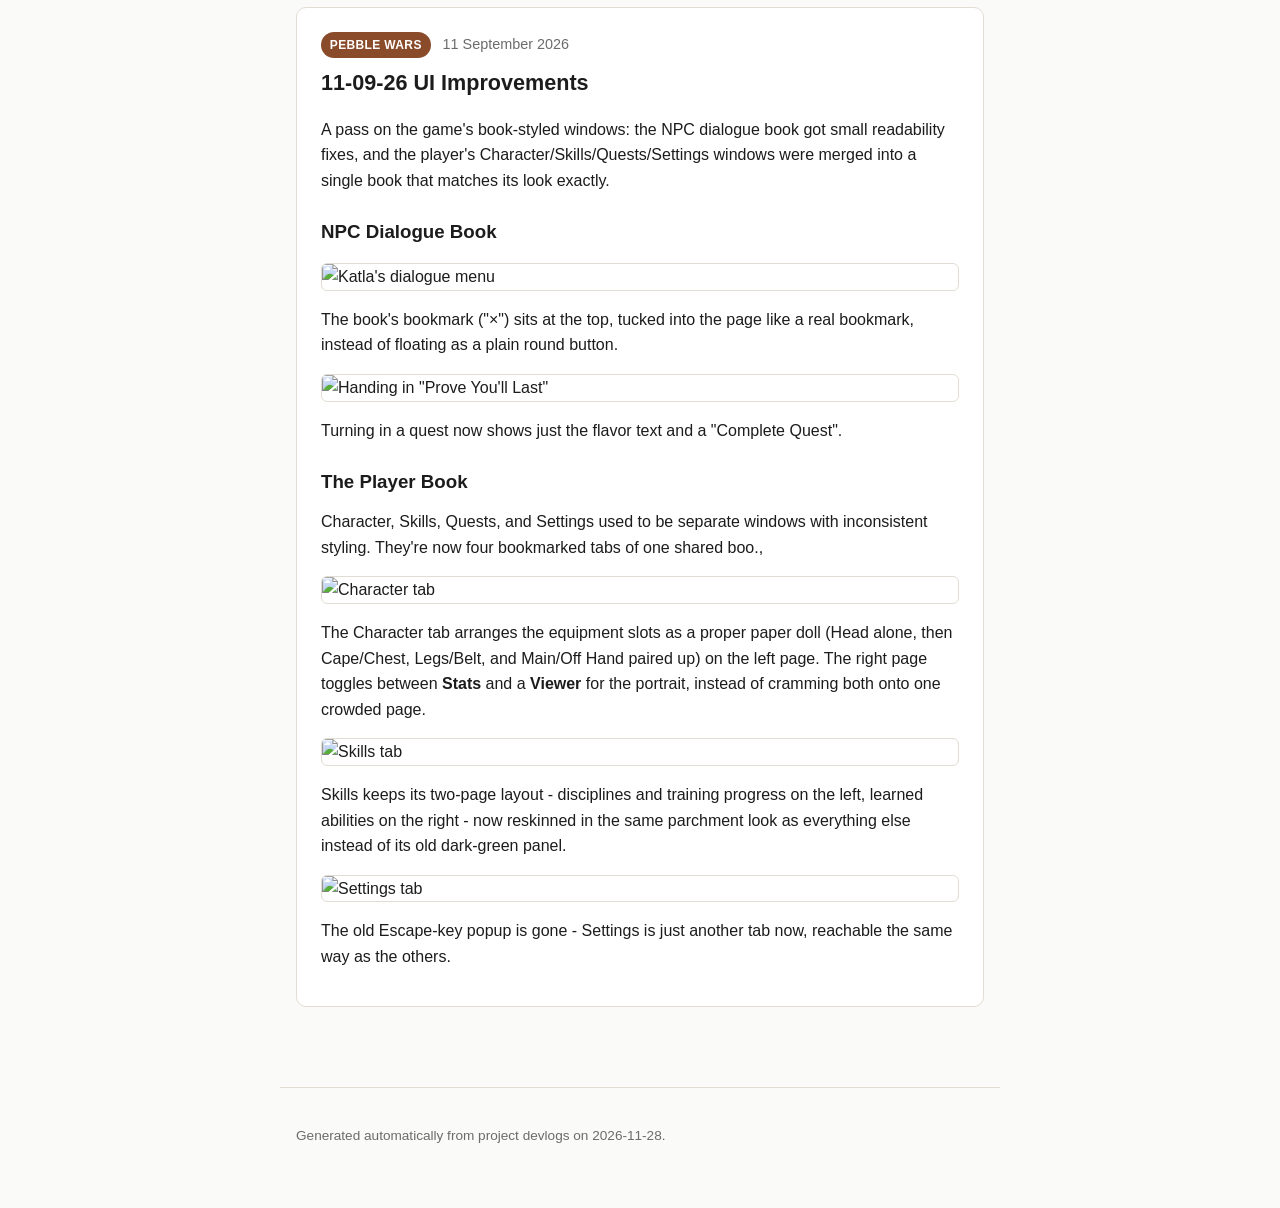
==== commit bde09e5f: "chore: sync blog from project devlogs" ====
--- a/index.html
+++ b/index.html
@@ -87,7 +87,7 @@
   </main>
 
   <footer class="site-footer">
-    <p>Generated automatically from project devlogs on 2026-11-27.</p>
+    <p>Generated automatically from project devlogs on 2026-11-28.</p>
   </footer>
 </body>
 </html>
